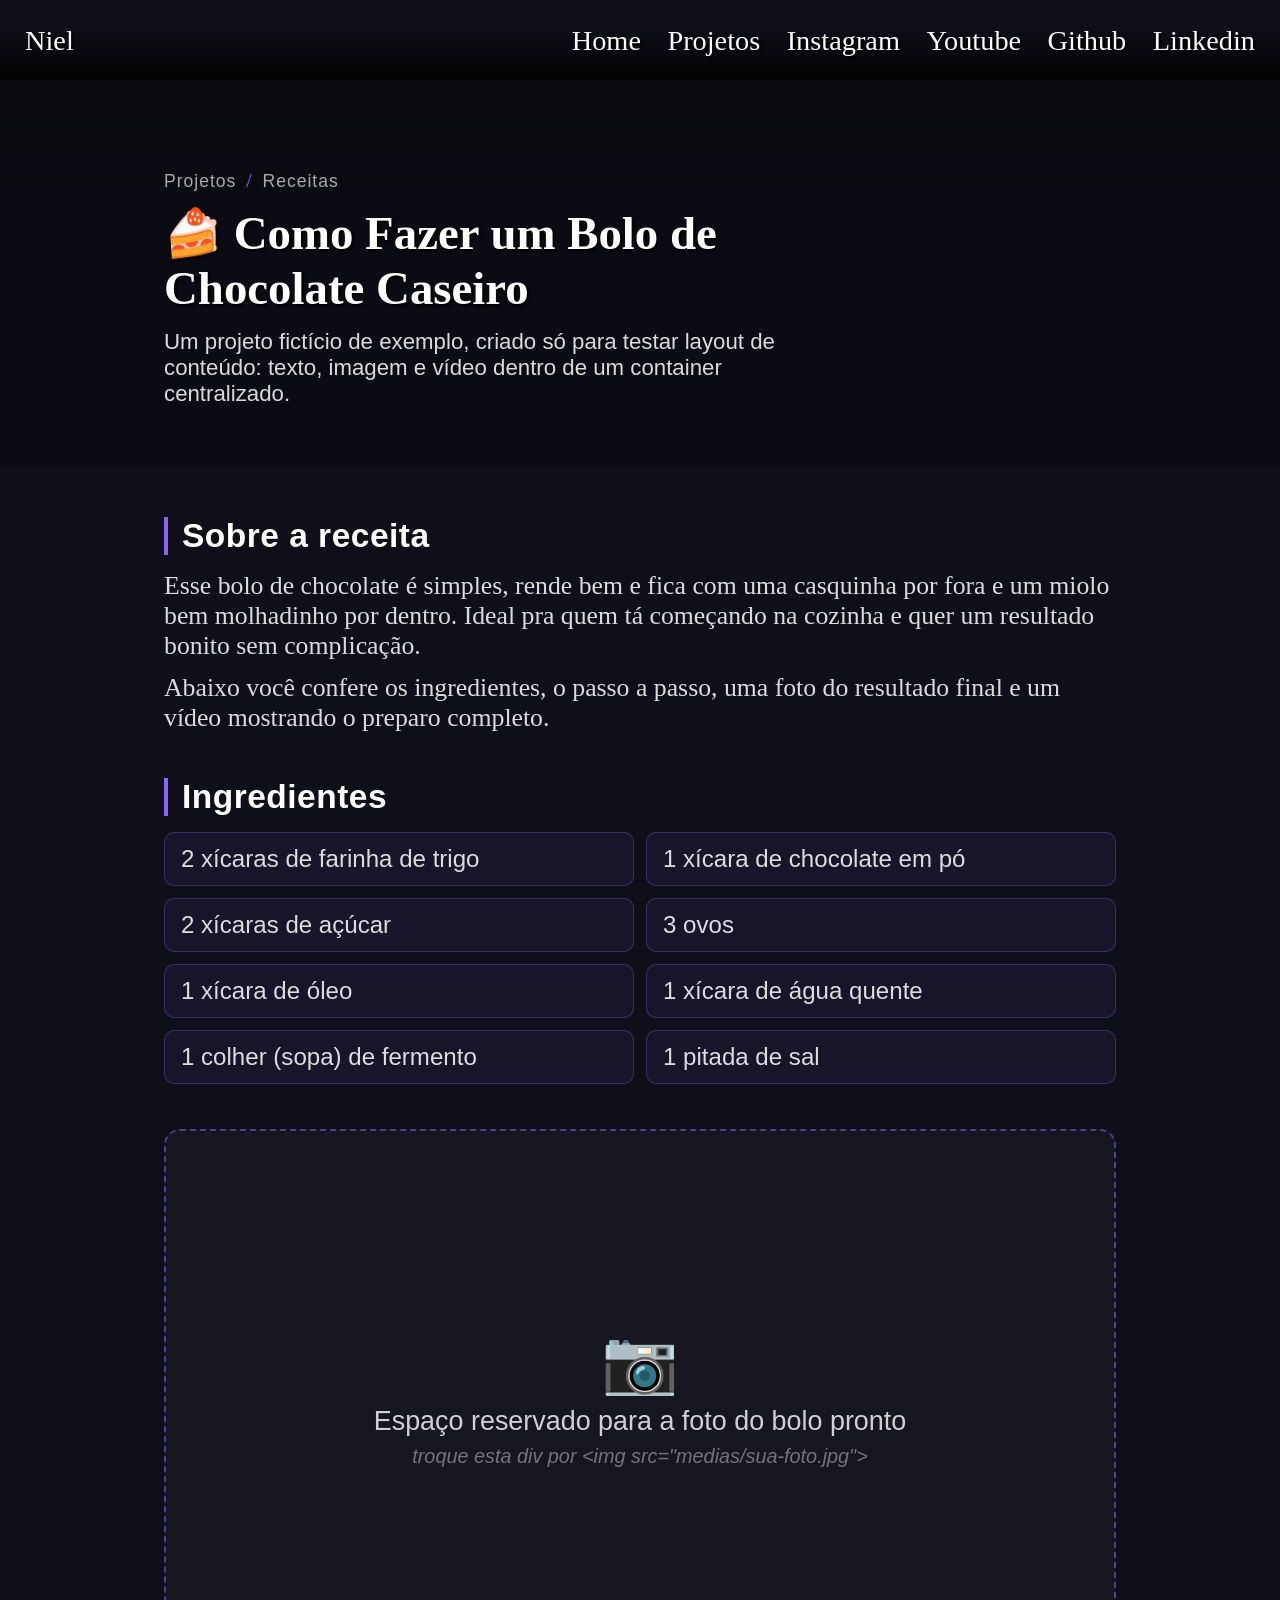
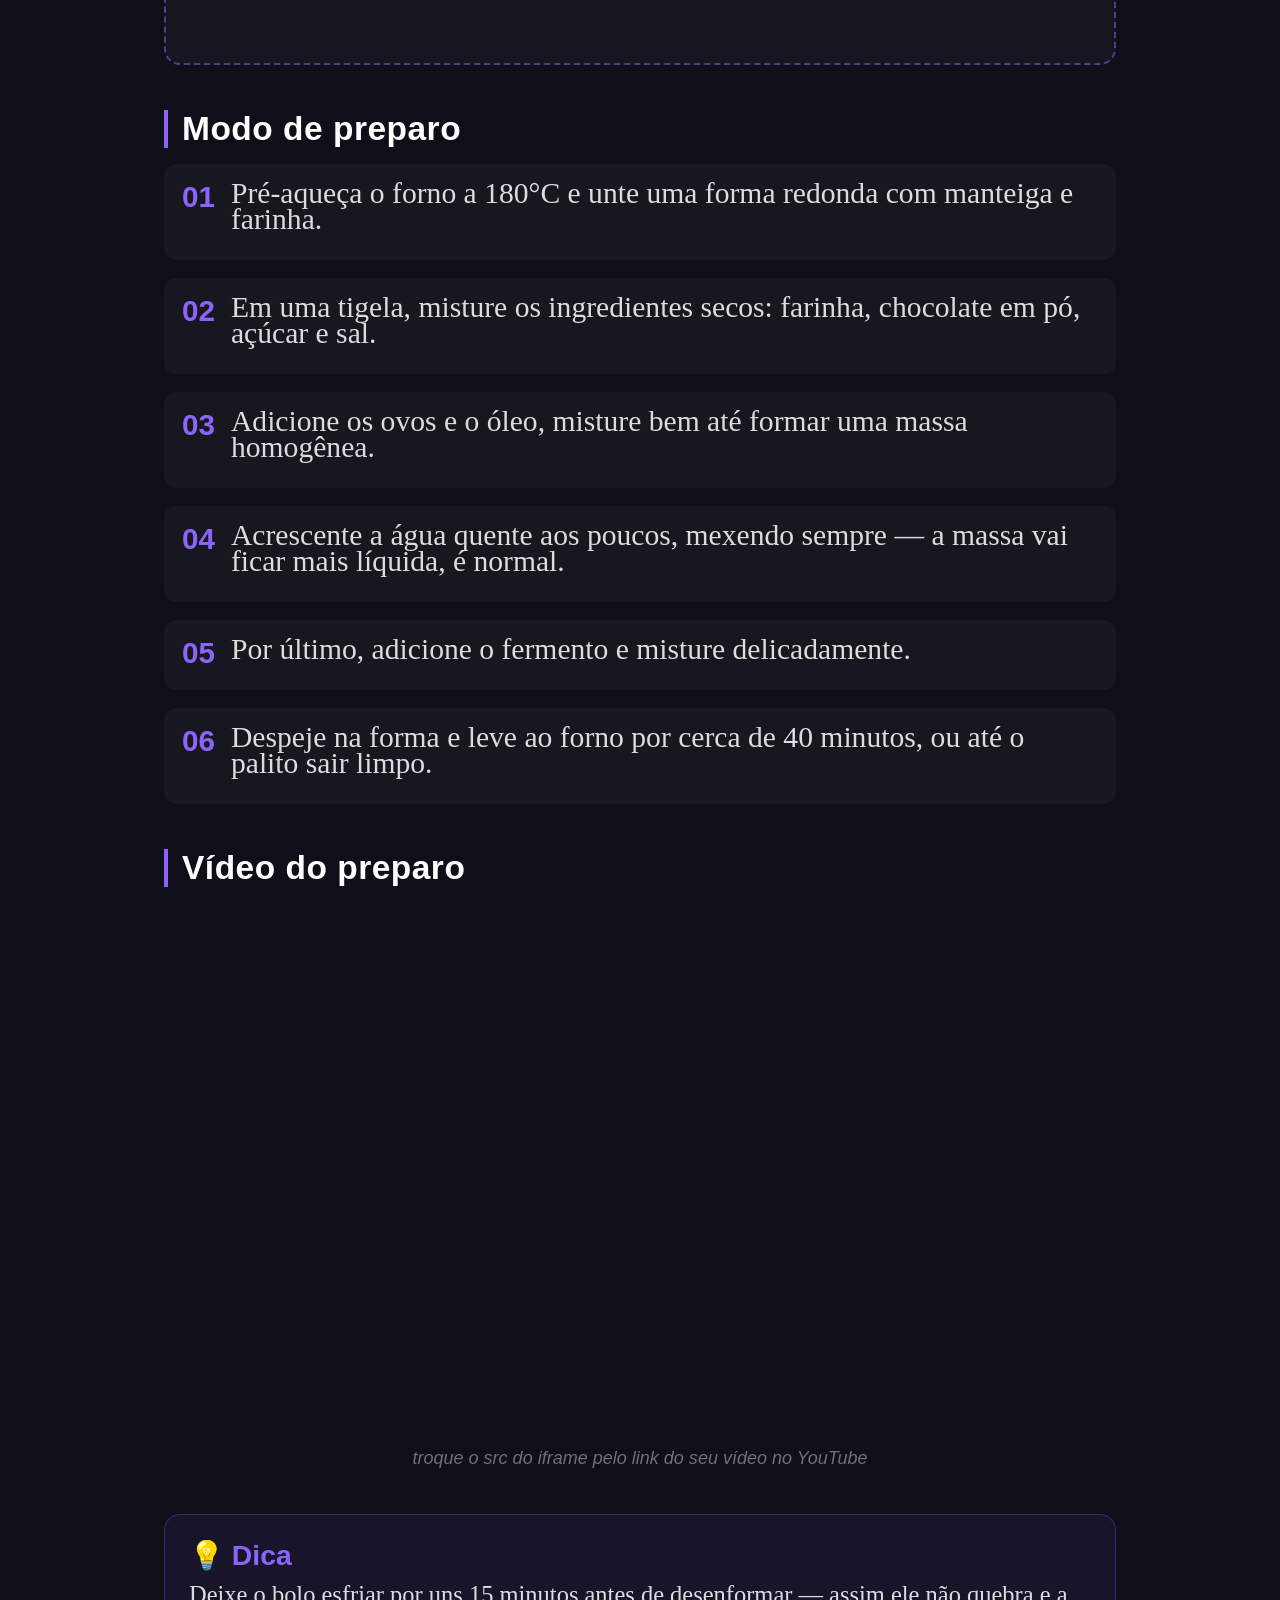
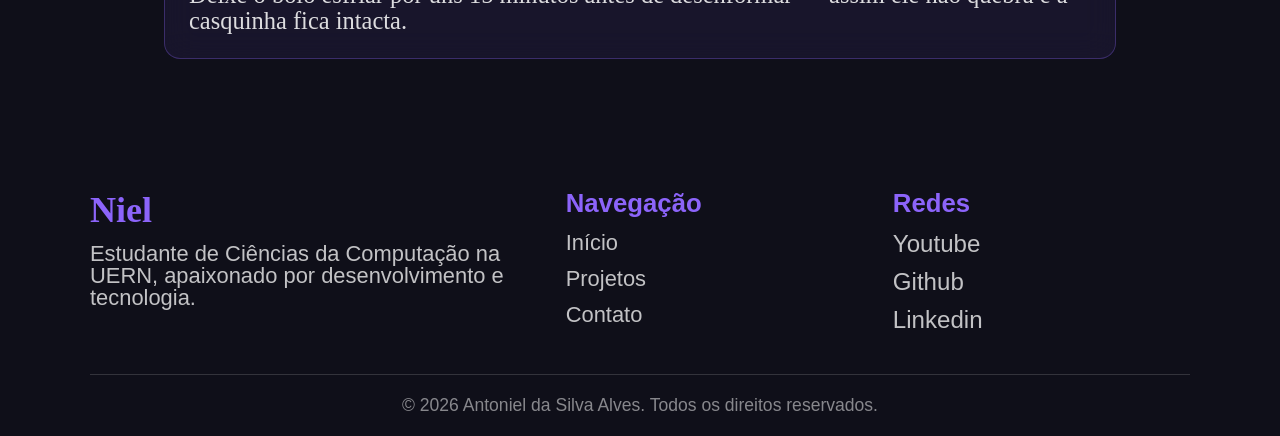
==== paginas/como-fazer-bolo.html @ 83f98383 "Update 0.0.9" ====
<!DOCTYPE html>
<html lang="pt-BR">
<head>
    <meta charset="UTF-8">
    <meta name="viewport" content="width=device-width, initial-scale=1.0">
    <title>Como Fazer um Bolo — Projeto | Niel</title>
    <link rel="stylesheet" href="../estilos/projeto-bolo.css">
</head>
<body>
    <header id="headerPrincipal">
        <div class="cabecaprincipal">

            <div class="cabeca001">
                <a href="../index.html">Niel</a>
            </div>

            <div class="cabeca002">
                <a href="../index.html">Home</a>
                <a href="index.html#projetos">Projetos</a>
                <a href="" target="_blank">Instagram</a>
                <a href="https://www.youtube.com/@NielS2l" target="_blank">Youtube</a>
                <a href="https://github.com/NielS2Dev" target="_blank">Github</a>
                <a href="https://www.linkedin.com/in/antonieldasilva2026" target="_blank">Linkedin</a>
            </div>

            <button class="hamburguer" id="botaoHamburguer" aria-label="Abrir menu" aria-expanded="false" aria-controls="menuMobile">
                <span></span>
                <span></span>
                <span></span>
            </button>
        </div>

        <nav class="menuMobile" id="menuMobile">
            <a href="../index.html">Home</a>
            <a href="index.html#projetos">Projetos</a>
            <a href="" target="_blank">Instagram</a>
            <a href="https://www.youtube.com/@NielS2l" target="_blank">Youtube</a>
            <a href="https://github.com/NielS2Dev" target="_blank">Github</a>
            <a href="https://www.linkedin.com/in/antonieldasilva2026" target="_blank">Linkedin</a>
        </nav>
    </header>

    <div class="overlayMenu" id="overlayMenu"></div>

    <!-- Banner do projeto: imagem de wallpaper ocupando a largura toda, com o título por cima -->
    <section class="bannerProjeto" style="background-image: linear-gradient(to bottom, rgba(0,0,0,0.35) 0%, rgba(10,10,18,0.75) 60%, rgba(10,10,18,0.97) 100%), url(medias/Fotos1.jpg);">
        <div class="containerProjeto">
            <p class="trilha">Projetos <span>/</span> Receitas</p>
            <h1 class="fade-in">🍰 Como Fazer um Bolo de Chocolate Caseiro</h1>
            <p class="subtitulo fade-in">Um projeto fictício de exemplo, criado só para testar layout de conteúdo: texto, imagem e vídeo dentro de um container centralizado.</p>
        </div>
    </section>

    <main>
        <div class="containerProjeto">

            <!-- Introdução -->
            <section class="blocoTexto fade-in">
                <h2>Sobre a receita</h2>
                <p>Esse bolo de chocolate é simples, rende bem e fica com uma casquinha por fora e um miolo bem molhadinho por dentro. Ideal pra quem tá começando na cozinha e quer um resultado bonito sem complicação.</p>
                <p>Abaixo você confere os ingredientes, o passo a passo, uma foto do resultado final e um vídeo mostrando o preparo completo.</p>
            </section>

            <!-- Ingredientes -->
            <section class="blocoTexto fade-in">
                <h2>Ingredientes</h2>
                <div class="listaIngredientes">
                    <span>2 xícaras de farinha de trigo</span>
                    <span>1 xícara de chocolate em pó</span>
                    <span>2 xícaras de açúcar</span>
                    <span>3 ovos</span>
                    <span>1 xícara de óleo</span>
                    <span>1 xícara de água quente</span>
                    <span>1 colher (sopa) de fermento</span>
                    <span>1 pitada de sal</span>
                </div>
            </section>

            <!-- Espaço reservado pra foto do resultado -->
            <section class="blocoImagem fade-in">
                <div class="imagemPlaceholder">
                    <span class="iconePlaceholder">📷</span>
                    <p>Espaço reservado para a foto do bolo pronto</p>
                    <span class="dicaPlaceholder">troque esta div por &lt;img src="medias/sua-foto.jpg"&gt;</span>
                </div>
            </section>

            <!-- Passo a passo -->
            <section class="blocoTexto fade-in">
                <h2>Modo de preparo</h2>
                <ol class="passoAPasso">
                    <li>
                        <span class="numeroPasso">01</span>
                        <p>Pré-aqueça o forno a 180°C e unte uma forma redonda com manteiga e farinha.</p>
                    </li>
                    <li>
                        <span class="numeroPasso">02</span>
                        <p>Em uma tigela, misture os ingredientes secos: farinha, chocolate em pó, açúcar e sal.</p>
                    </li>
                    <li>
                        <span class="numeroPasso">03</span>
                        <p>Adicione os ovos e o óleo, misture bem até formar uma massa homogênea.</p>
                    </li>
                    <li>
                        <span class="numeroPasso">04</span>
                        <p>Acrescente a água quente aos poucos, mexendo sempre — a massa vai ficar mais líquida, é normal.</p>
                    </li>
                    <li>
                        <span class="numeroPasso">05</span>
                        <p>Por último, adicione o fermento e misture delicadamente.</p>
                    </li>
                    <li>
                        <span class="numeroPasso">06</span>
                        <p>Despeje na forma e leve ao forno por cerca de 40 minutos, ou até o palito sair limpo.</p>
                    </li>
                </ol>
            </section>

            <!-- Vídeo do tutorial -->
            <section class="blocoTexto fade-in">
                <h2>Vídeo do preparo</h2>
                <div class="video-wrapper">
                    <iframe src="https://www.youtube.com/embed/MC3hyT0wERk?si=Ow2ttQQH-HoanYII" title="Vídeo tutorial do bolo" frameborder="0" allow="accelerometer; autoplay; clipboard-write; encrypted-media; gyroscope; picture-in-picture; web-share" referrerpolicy="strict-origin-when-cross-origin" allowfullscreen></iframe>
                </div>
                <span class="dicaPlaceholder centralizado">troque o src do iframe pelo link do seu vídeo no YouTube</span>
            </section>

            <!-- Dica final, no estilo dos cards do portfólio -->
            <section class="cardDica fade-in">
                <h3>💡 Dica</h3>
                <p>Deixe o bolo esfriar por uns 15 minutos antes de desenformar — assim ele não quebra e a casquinha fica intacta.</p>
            </section>

        </div>
    </main>

    <footer class="rodape">
        <div class="rodape-conteudo">

            <div class="rodape-bloco rodape-sobre">
                <h3>Niel</h3>
                <p>Estudante de Ciências da Computação na UERN, apaixonado por desenvolvimento e tecnologia.</p>
            </div>

            <div class="rodape-bloco rodape-links">
                <h4>Navegação</h4>
                <a href="index.html">Início</a>
                <a href="index.html#projetos">Projetos</a>
                <a href="index.html#contato">Contato</a>
            </div>

            <div class="rodape-bloco rodape-social">
                <h4>Redes</h4>
                <div class="rodape-icones">
                    <a href="https://www.youtube.com/@NielS2l" target="_blank">Youtube</a>
                    <a href="https://github.com/NielS2Dev" target="_blank">Github</a>
                    <a href="https://www.linkedin.com/in/antonieldasilva2026" target="_blank">Linkedin</a>
                </div>
            </div>

        </div>

        <div class="rodape-linha"></div>

        <div class="rodape-copy">
            <p>&copy; 2026 Antoniel da Silva Alves. Todos os direitos reservados.</p>
        </div>
    </footer>

    <div class="barraProgresso" id="barraProgresso"></div>
    <button class="botaoTopo" id="botaoTopo" aria-label="Voltar ao topo">↑</button>

    <script src="script.js"></script>
</body>
</html>
---- estilos/projeto-bolo.css ----
@charset "UTF-8";

*{
    margin: 0px;
    padding: 0px;
    box-sizing: border-box;
    font-family: 'Times New Roman', Times, serif;
    font-size: 1.1em;
}

html{
    scroll-behavior: smooth;
}

body{
    min-height: 100dvh;
    overflow-x: hidden;
    background-color: rgb(15, 15, 25);
}

/* ================= HEADER (igual ao do portfólio) ================= */

header{
    height: 80px;
    background-image: linear-gradient(to bottom, transparent 30%, rgba(0, 0, 0, 0.838) 100%), url(../medias/Fotos2.jpg);
    background-size: cover;
    position: sticky;
    top: 0;
    z-index: 1000;
    transition: background-color 0.35s ease, box-shadow 0.35s ease;
}

header.header-rolado{
    background-image: none;
    background-color: rgba(10, 10, 18, 0.92);
    backdrop-filter: blur(10px);
    box-shadow: 0 4px 14px rgba(0,0,0,0.35);
}

.cabecaprincipal{
    display: flex;
    padding: 15px;
    justify-content: space-between;
    color: white;
    align-items: center;
}

.cabecaprincipal a{
    text-decoration: none;
    color: rgb(251, 251, 251);
}

.cabeca001{
    margin: 10px 15px 10px 10px;
}

.cabeca002{
    gap: 15px;
}

.cabeca001 a{
    display: inline-block;
    transition: color 0.3s ease, transform 0.3s ease;
    text-shadow: 2px 2px 2px black;
}

.cabeca002 a{
    display: inline-block;
    transition: color 0.3s ease, transform 0.3s ease;
    margin: 10px;
    text-shadow: 2px 2px 2px black;
}

.cabeca002 a:hover, .cabeca001 a:hover{
    color: rgba(87, 190, 39, 0.699);
    transform: scale(1.2);
}

/* ===== Botão hambúrguer ===== */
.hamburguer{
    display: none;
    flex-direction: column;
    justify-content: center;
    align-items: center;
    gap: 5px;
    width: 42px;
    height: 42px;
    background: transparent;
    border: none;
    cursor: pointer;
    z-index: 1100;
    position: relative;
}

.hamburguer span{
    display: block;
    width: 26px;
    height: 3px;
    background-color: white;
    border-radius: 3px;
    transition: transform 0.3s ease, opacity 0.3s ease;
    box-shadow: 1px 1px 2px black;
}

.hamburguer.aberto span:nth-child(1){ transform: translateY(8px) rotate(45deg); }
.hamburguer.aberto span:nth-child(2){ opacity: 0; }
.hamburguer.aberto span:nth-child(3){ transform: translateY(-8px) rotate(-45deg); }

.menuMobile{
    display: none;
    flex-direction: column;
    background-color: rgba(10, 10, 18, 0.97);
    backdrop-filter: blur(12px);
    overflow: hidden;
    max-height: 0;
    transition: max-height 0.4s ease;
}

.menuMobile.aberto{
    display: flex;
    max-height: 400px;
}

.menuMobile a{
    color: white;
    text-decoration: none;
    padding: 16px 24px;
    border-top: 1px solid rgba(255,255,255,0.08);
    transition: background-color 0.25s ease, padding-left 0.25s ease, color 0.25s ease;
}

.menuMobile a:hover{
    background-color: rgba(140, 100, 250, 0.15);
    padding-left: 32px;
    color: rgb(140, 100, 250);
}

.overlayMenu{
    display: none;
    position: fixed;
    inset: 0;
    background-color: rgba(0,0,0,0.5);
    z-index: 900;
    opacity: 0;
    transition: opacity 0.3s ease;
}

.overlayMenu.visivel{
    display: block;
    opacity: 1;
}

@media screen and (max-width: 720px){
    .cabeca001, .cabeca002{
        display: none;
    }
    .hamburguer{
        display: flex;
    }
}

/* ================= CONTAINER CENTRAL (o pedido principal) =================
   No computador: fica com no máximo 1000px de largura, sempre centralizado.
   No celular: ocupa a tela toda (com um respiro lateral pra não colar
   nas bordas). */

.containerProjeto{
    width: 100%;
    max-width: 1000px;
    margin: 0 auto;
    padding: 0 24px;
}

@media screen and (max-width: 720px){
    .containerProjeto{
        padding: 0 18px;
    }
}

/* ================= BANNER (wallpaper único no topo da página) ================= */

.bannerProjeto{
    background-size: cover;
    background-position: center;
    padding: 90px 0 60px 0;
}

.trilha{
    color: rgba(255,255,255,0.65);
    font-family: Arial, Helvetica, sans-serif;
    font-size: 0.75em;
    letter-spacing: 1px;
    margin-bottom: 14px;
}

.trilha span{
    color: rgb(140, 100, 250);
    margin: 0 4px;
}

.bannerProjeto h1{
    color: white;
    font-size: 2em;
    font-weight: bolder;
    text-shadow: 2px 2px 3px black;
    margin-bottom: 14px;
    max-width: 700px;
}

.subtitulo{
    color: rgba(255,255,255,0.85);
    font-family: Arial, Helvetica, sans-serif;
    font-size: 0.95em;
    line-height: 26px;
    max-width: 620px;
}

@media screen and (max-width: 720px){
    .bannerProjeto{
        padding: 70px 0 40px 0;
    }
    .bannerProjeto h1{
        font-size: 1.4em;
    }
}

/* ================= BLOCOS DE TEXTO ================= */

main{
    padding: 50px 0 60px 0;
}

.blocoTexto{
    margin-bottom: 45px;
}

.blocoTexto h2{
    color: white;
    font-family: Arial, Helvetica, sans-serif;
    font-size: 1.3em;
    letter-spacing: 0.5px;
    margin-bottom: 16px;
    padding-left: 14px;
    border-left: 4px solid rgb(140, 100, 250);
}

.blocoTexto p{
    color: rgba(255,255,255,0.85);
    font-size: 1em;
    line-height: 30px;
    margin-bottom: 12px;
}

/* ================= INGREDIENTES ================= */

.listaIngredientes{
    display: grid;
    grid-template-columns: repeat(2, 1fr);
    gap: 12px;
}

.listaIngredientes span{
    display: block;
    background-color: rgba(140, 100, 250, 0.08);
    border: 1px solid rgba(140, 100, 250, 0.3);
    border-radius: 10px;
    padding: 12px 16px;
    color: rgba(255,255,255,0.85);
    font-family: Arial, Helvetica, sans-serif;
    font-size: 0.85em;
    transition: transform 0.3s ease, background-color 0.3s ease;
}

.listaIngredientes span:hover{
    transform: translateX(4px);
    background-color: rgba(140, 100, 250, 0.18);
}

@media screen and (max-width: 600px){
    .listaIngredientes{
        grid-template-columns: 1fr;
    }
}

/* ================= ESPAÇO PRA IMAGEM ================= */

.blocoImagem{
    margin-bottom: 45px;
}

.imagemPlaceholder{
    width: 100%;
    aspect-ratio: 16 / 9;
    border: 2px dashed rgba(140, 100, 250, 0.5);
    border-radius: 16px;
    background-color: rgba(255,255,255,0.03);
    display: flex;
    flex-direction: column;
    align-items: center;
    justify-content: center;
    gap: 8px;
    text-align: center;
    padding: 20px;
    transition: background-color 0.3s ease, border-color 0.3s ease;
}

.imagemPlaceholder:hover{
    background-color: rgba(140, 100, 250, 0.06);
    border-color: rgb(140, 100, 250);
}

.iconePlaceholder{
    font-size: 2.2em;
}

.imagemPlaceholder p{
    color: rgba(255,255,255,0.8);
    font-family: Arial, Helvetica, sans-serif;
    font-size: 0.95em;
}

.dicaPlaceholder{
    display: block;
    color: rgba(255,255,255,0.4);
    font-family: Arial, Helvetica, sans-serif;
    font-size: 0.7em;
    font-style: italic;
}

.dicaPlaceholder.centralizado{
    text-align: center;
    margin-top: 10px;
}

/* ================= PASSO A PASSO ================= */

.passoAPasso{
    list-style: none;
    display: flex;
    flex-direction: column;
    gap: 18px;
}

.passoAPasso li{
    display: flex;
    align-items: flex-start;
    gap: 16px;
    background-color: rgba(255,255,255,0.03);
    border-radius: 12px;
    padding: 16px 18px;
    transition: background-color 0.3s ease, transform 0.3s ease;
}

.passoAPasso li:hover{
    background-color: rgba(140, 100, 250, 0.08);
    transform: translateX(4px);
}

.numeroPasso{
    font-family: Arial, Helvetica, sans-serif;
    font-weight: bold;
    color: rgb(140, 100, 250);
    font-size: 0.95em;
    flex-shrink: 0;
}

.passoAPasso p{
    color: rgba(255,255,255,0.85);
    font-size: 0.95em;
    line-height: 26px;
}

/* ================= VÍDEO ================= */

.video-wrapper{
    position: relative;
    width: 100%;
    aspect-ratio: 16 / 9;
    border-radius: 12px;
    overflow: hidden;
}

.video-wrapper iframe{
    width: 100%;
    height: 100%;
    border: none;
    transition: box-shadow 0.3s ease, transform 0.3s ease;
}

.video-wrapper iframe:hover{
    box-shadow: 4px 4px 4px rgb(5, 214, 5);
    transform: scale(1.01);
}

/* ================= CARD DE DICA (mesmo estilo dos cards do portfólio) ================= */

.cardDica{
    backdrop-filter: blur(15px);
    background-color: rgba(140, 100, 250, 0.08);
    border: 1px solid rgba(140, 100, 250, 0.3);
    border-radius: 16px;
    padding: 24px;
    color: white;
    margin-bottom: 20px;
}

.cardDica h3{
    font-family: Arial, Helvetica, sans-serif;
    margin-bottom: 10px;
    color: rgb(140, 100, 250);
}

.cardDica p{
    font-size: 0.95em;
    line-height: 26px;
    color: rgba(255,255,255,0.85);
}

/* ================= RODAPÉ (igual ao do portfólio) ================= */

.rodape{
    background-color: rgb(15, 15, 25);
    color: white;
    padding: 50px 40px 20px 40px;
}

.rodape-conteudo{
    display: grid;
    grid-template-columns: 1.5fr 1fr 1fr;
    gap: 30px;
    max-width: 1100px;
    margin: 0 auto;
}

.rodape-bloco h3{
    font-size: 1.4em;
    margin-bottom: 12px;
    color: rgb(140, 100, 250);
}

.rodape-bloco h4{
    font-family: Arial, Helvetica, sans-serif;
    font-size: 1em;
    margin-bottom: 12px;
    color: rgb(140, 100, 250);
}

.rodape-bloco p{
    font-family: Arial, Helvetica, sans-serif;
    font-size: 0.85em;
    line-height: 22px;
    color: rgba(255, 255, 255, 0.75);
}

.rodape-links{
    display: flex;
    flex-direction: column;
}

.rodape-links a,
.rodape-icones a{
    text-decoration: none;
    color: rgba(255, 255, 255, 0.75);
    font-family: Arial, Helvetica, sans-serif;
    font-size: 0.85em;
    margin-bottom: 10px;
    transition: color 0.3s ease, transform 0.3s ease;
    width: fit-content;
}

.rodape-links a:hover,
.rodape-icones a:hover{
    color: rgb(140, 100, 250);
    transform: translateX(4px);
}

.rodape-icones{
    display: flex;
    flex-direction: column;
}

.rodape-linha{
    height: 1px;
    background-color: rgba(255, 255, 255, 0.15);
    max-width: 1100px;
    margin: 30px auto 20px auto;
}

.rodape-copy{
    text-align: center;
}

.rodape-copy p{
    font-family: Arial, Helvetica, sans-serif;
    font-size: 0.75em;
    color: rgba(255, 255, 255, 0.5);
}

@media screen and (max-width: 720px) {
    .rodape-conteudo{
        grid-template-columns: 1fr;
        text-align: center;
    }
    .rodape-links, .rodape-icones{
        align-items: center;
    }
    .rodape-links a, .rodape-icones a{
        width: auto;
    }
}

/* ================= FADE-IN / BARRA / BOTÃO TOPO (mesmos efeitos do portfólio) ================= */

.fade-in{
    opacity: 0;
    transform: translateY(40px);
    transition: opacity 0.8s ease, transform 0.8s ease;
}

.fade-in.visivel{
    opacity: 1;
    transform: none;
}

@media (prefers-reduced-motion: reduce){
    .fade-in{
        opacity: 1;
        transform: none;
        transition: none;
    }
}

.barraProgresso{
    position: fixed;
    top: 0;
    left: 0;
    height: 4px;
    width: 0%;
    background: linear-gradient(to right, rgb(140, 100, 250), rgb(9, 132, 226));
    z-index: 2000;
    transition: width 0.1s ease-out;
}

.botaoTopo{
    position: fixed;
    bottom: 24px;
    right: 24px;
    width: 46px;
    height: 46px;
    border-radius: 50%;
    border: none;
    background-color: rgba(140, 100, 250, 0.9);
    color: white;
    font-size: 1.3em;
    cursor: pointer;
    box-shadow: 0 4px 12px rgba(0,0,0,0.4);
    opacity: 0;
    pointer-events: none;
    transform: translateY(20px);
    transition: opacity 0.3s ease, transform 0.3s ease, background-color 0.3s ease;
    z-index: 1500;
}

.botaoTopo.visivel{
    opacity: 1;
    pointer-events: auto;
    transform: translateY(0);
}

.botaoTopo:hover{
    background-color: rgb(140, 1, 255);
}
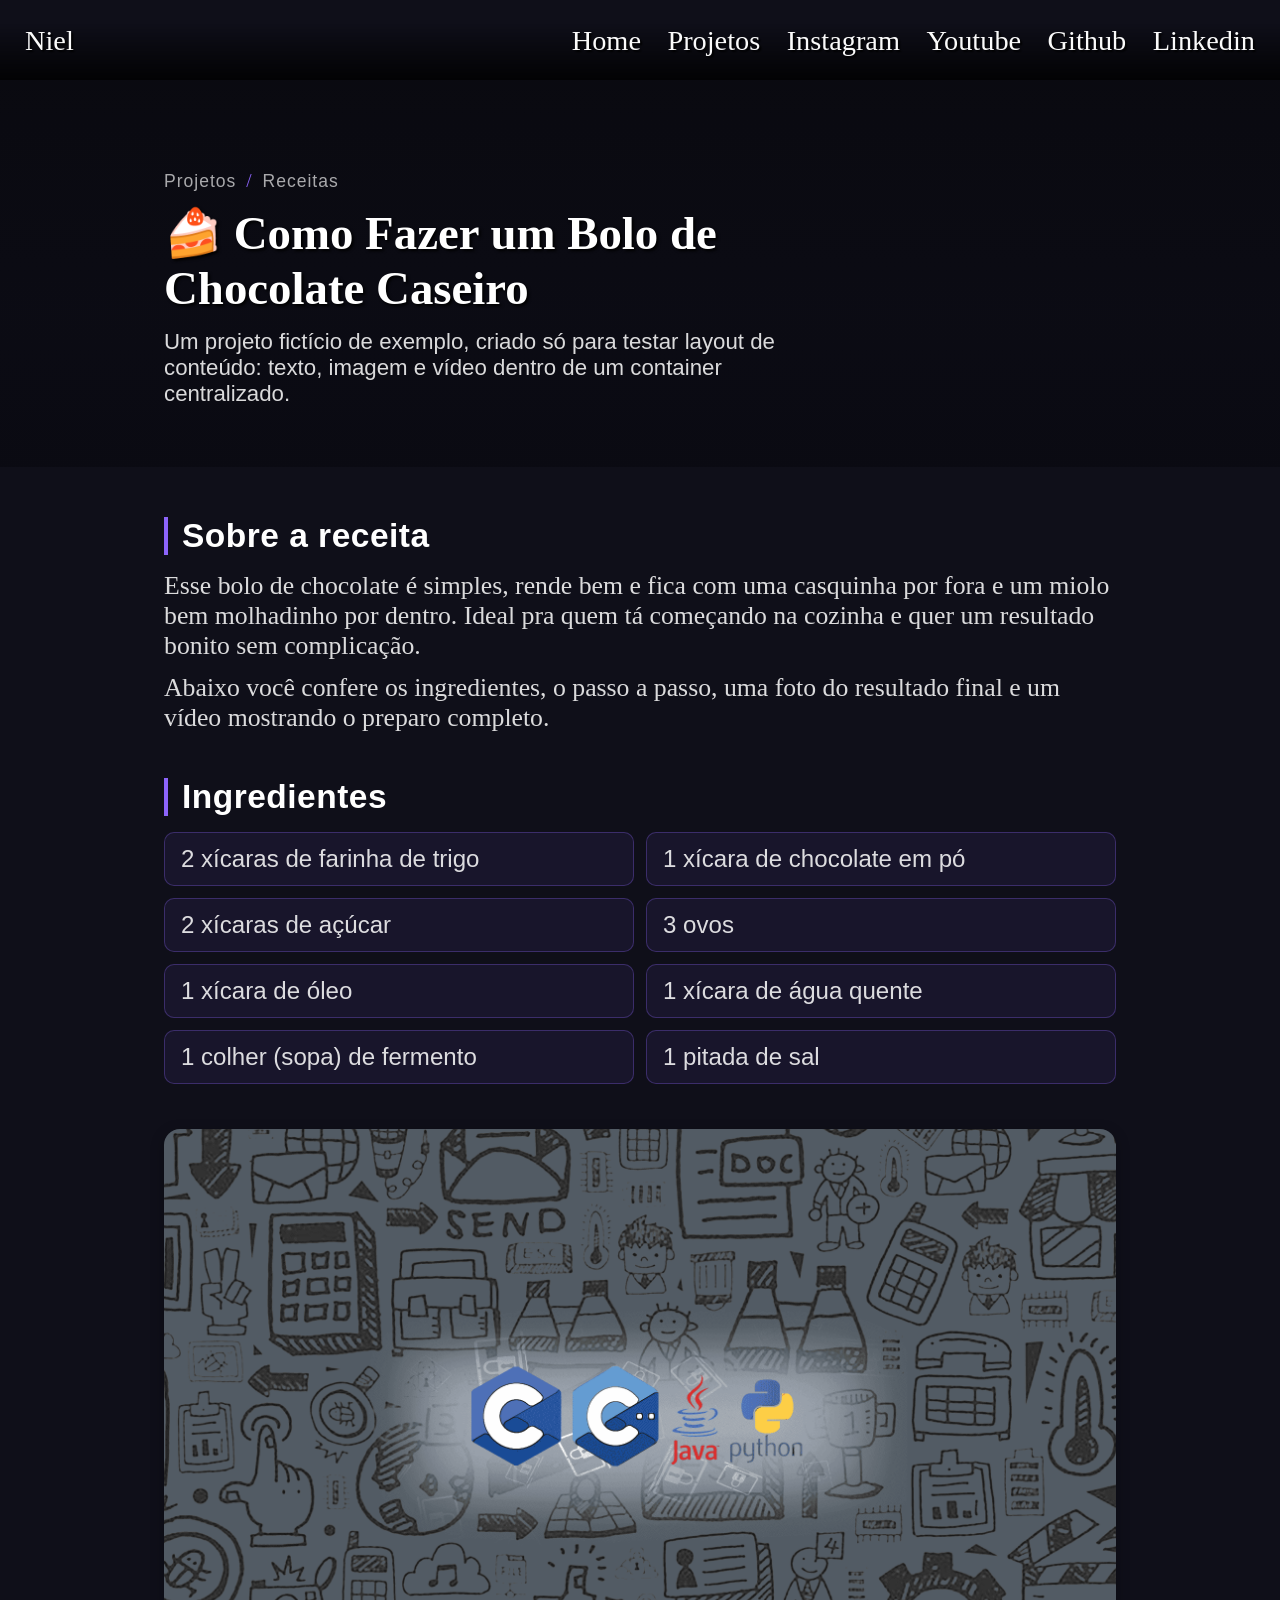
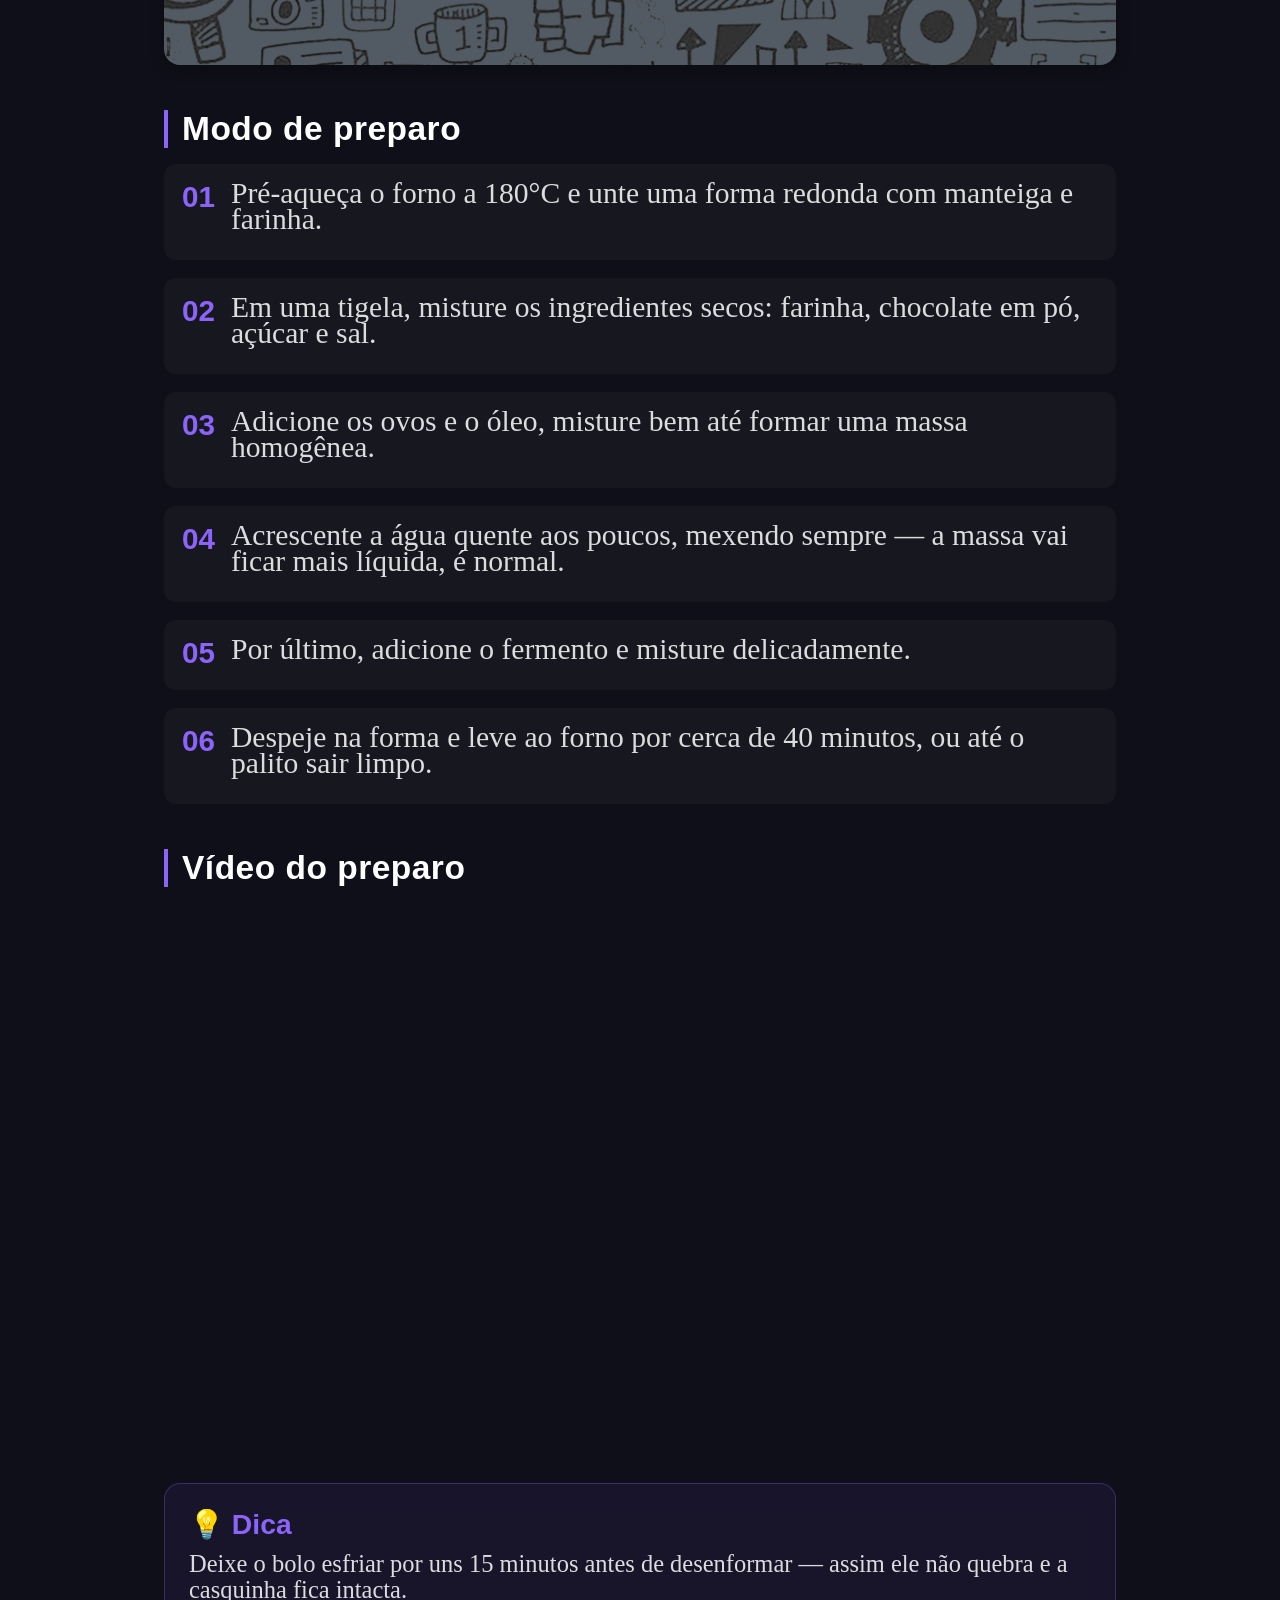
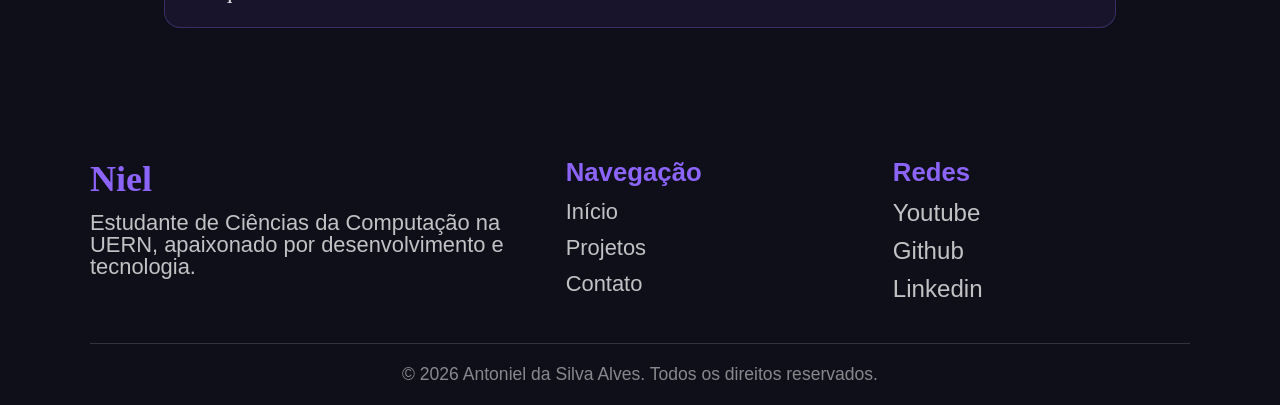
==== commit 7324664b: "Update 0.1.1" ====
--- a/paginas/como-fazer-bolo.html
+++ b/paginas/como-fazer-bolo.html
@@ -78,11 +78,7 @@
 
             <!-- Espaço reservado pra foto do resultado -->
             <section class="blocoImagem fade-in">
-                <div class="imagemPlaceholder">
-                    <span class="iconePlaceholder">📷</span>
-                    <p>Espaço reservado para a foto do bolo pronto</p>
-                    <span class="dicaPlaceholder">troque esta div por &lt;img src="medias/sua-foto.jpg"&gt;</span>
-                </div>
+                <img src="../medias/002.png" alt="Foto do bolo de chocolate caseiro pronto" class="imagem-projeto">
             </section>
 
             <!-- Passo a passo -->
@@ -122,7 +118,7 @@
                 <div class="video-wrapper">
                     <iframe src="https://www.youtube.com/embed/MC3hyT0wERk?si=Ow2ttQQH-HoanYII" title="Vídeo tutorial do bolo" frameborder="0" allow="accelerometer; autoplay; clipboard-write; encrypted-media; gyroscope; picture-in-picture; web-share" referrerpolicy="strict-origin-when-cross-origin" allowfullscreen></iframe>
                 </div>
-                <span class="dicaPlaceholder centralizado">troque o src do iframe pelo link do seu vídeo no YouTube</span>
+                <!-- <span class="dicaPlaceholder centralizado">troque o src do iframe pelo link do seu vídeo no YouTube</span> -->
             </section>
 
             <!-- Dica final, no estilo dos cards do portfólio -->
--- a/estilos/projeto-bolo.css
+++ b/estilos/projeto-bolo.css
@@ -92,6 +92,16 @@
     position: relative;
 }
 
+/* Estilização da imagem do projeto */
+.imagem-projeto {
+    width: 100%;
+    max-width: 1000px;
+    height: auto;
+    display: block;
+    border-radius: 16px; /* Deixa as bordas arredondadas combinando com o resto do site */
+    box-shadow: 0 4px 14px rgba(0, 0, 0, 0.3); /* Dá um efeito sutil de sombra */
+}
+
 .hamburguer span{
     display: block;
     width: 26px;
